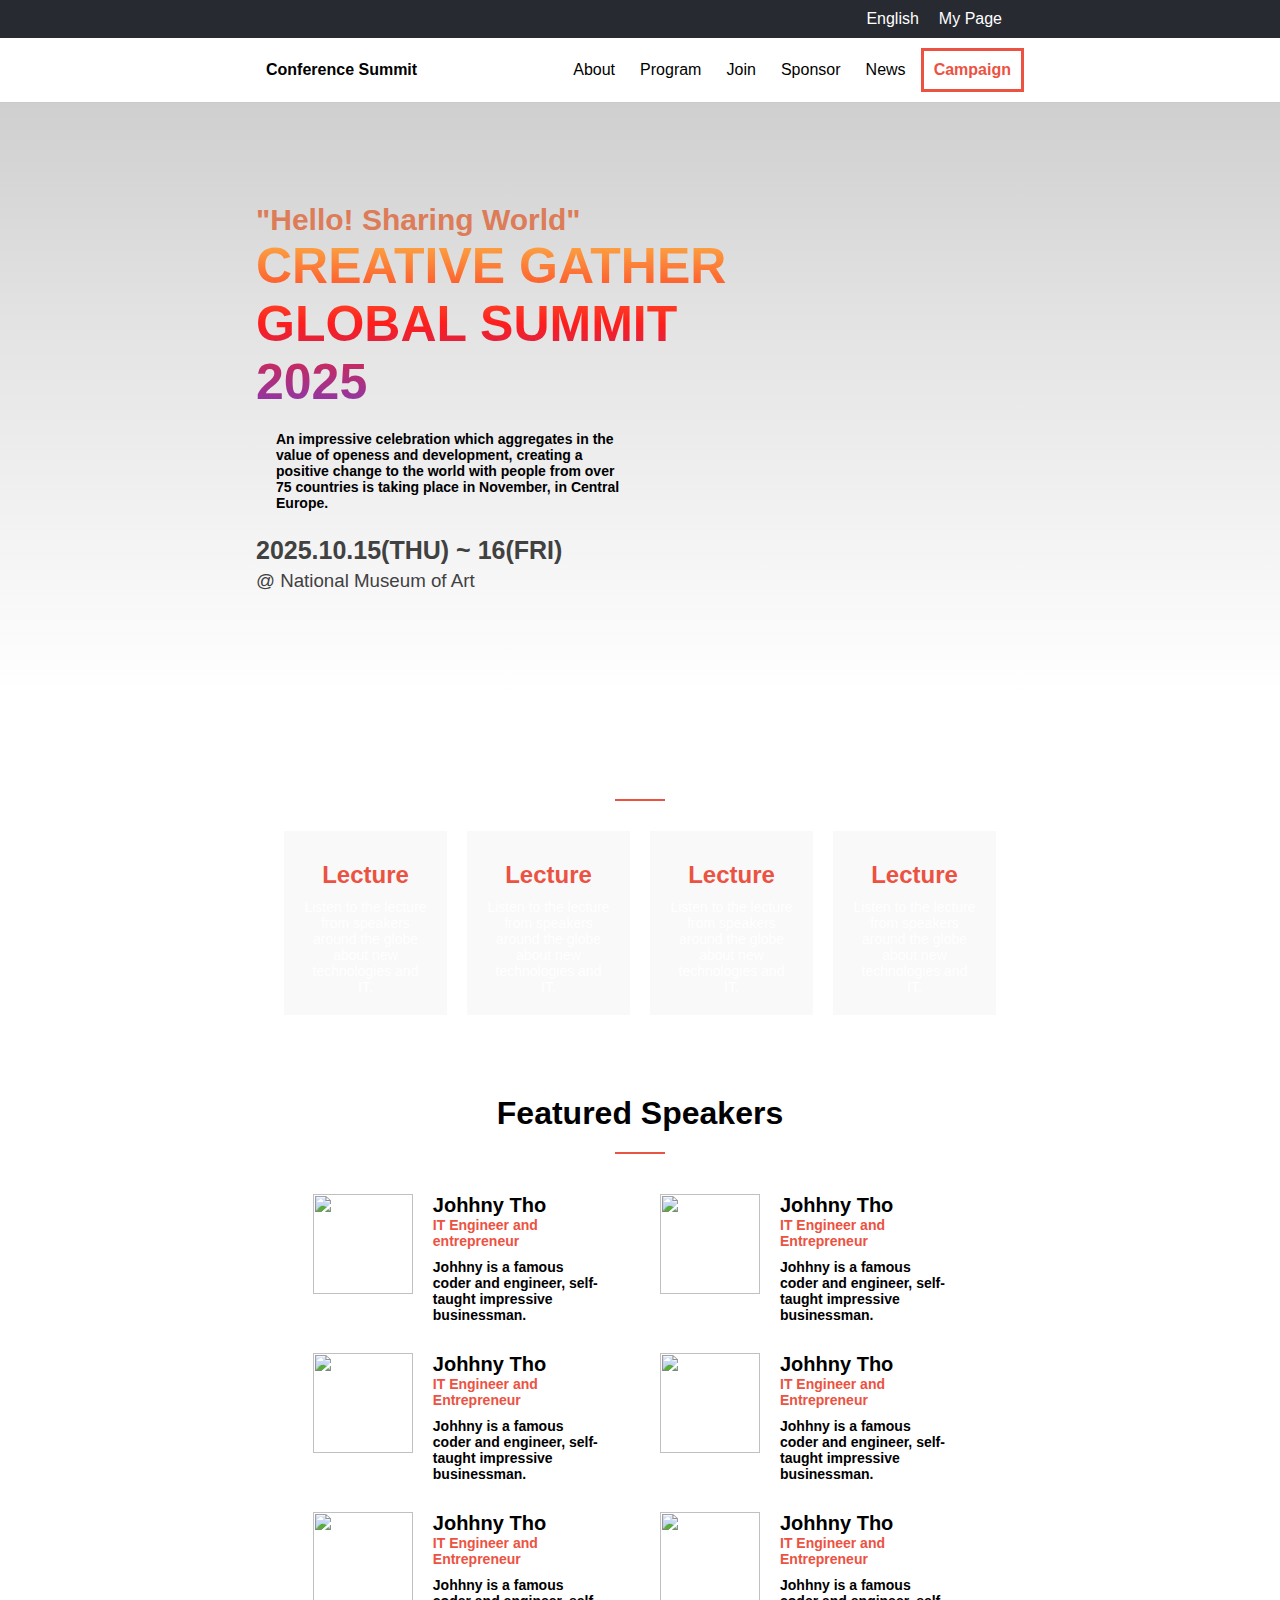
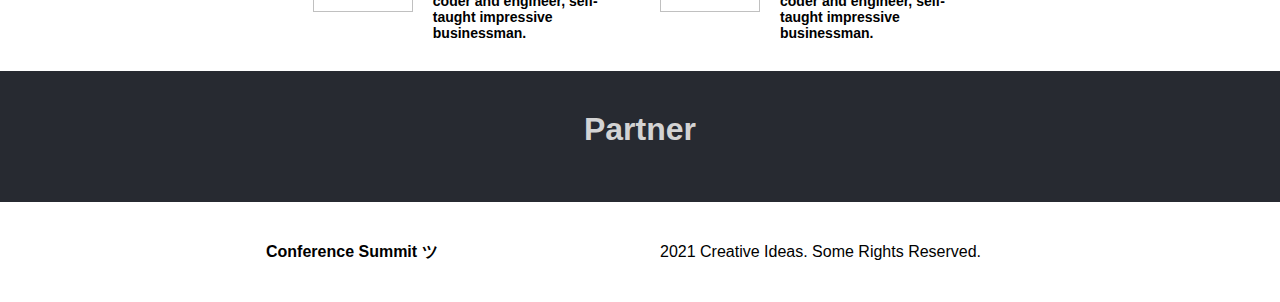
==== index.html @ 33bf317e "Update index.html" ====
<!DOCTYPE html>
<html lang="en">
  <head>
    <meta charset="UTF-8" />
    <meta http-equiv="X-UA-Compatible" content="IE=edge" />
    <meta name="viewport" content="width=device-width, initial-scale=1.0" />
    <link rel="stylesheet" href="style.css" />
    <link
      rel="stylesheet"
      href="https://pro.fontawesome.com/releases/v5.10.0/css/all.css"
      integrity="sha384-AYmEC3Yw5cVb3ZcuHtOA93w35dYTsvhLPVnYs9eStHfGJvOvKxVfELGroGkvsg+p"
      crossorigin="anonymous"
    />
    <title>Conference Website</title>
  </head>
  <body>
    <nav>
      <div class="socials">
        <div class="container">
          <div class="social-links">
            <a href="/"><i class="fab fa-facebook-f"></i></a>
            <a href="/"><i class="fab fa-twitter"></i></a>
            <a href="/">English</a>
            <a href="/">My Page</a>
          </div>
        </div>
      </div>
      <div class="nav-mobile">
        <div class="logo"><a href="/">Conference Summit</a></div>
        <i class="fas fa-bars"></i>
      </div>
      <div class="container flex nav-container">
        <div class="logo">
          <a href="/Global-Gathering">Conference Summit</a>
        </div>
        <ul class="flex">
          <li><a href="/Global-Gathering/about">About</a></li>
          <li><a href="/">Program</a></li>
          <li><a href="/">Join</a></li>
          <li><a href="/">Sponsor</a></li>
          <li><a href="/">News</a></li>
          <li class="campaign">
            <a href="/Global-Gathering/conference">Campaign</a>
          </li>
        </ul>
      </div>
    </nav>
    <div class="body-container gradient">
      <div class="container center-container">
        <i class="fas fa-square-full fa-4x position"></i>
        <i class="fas fa-square-full fa-4x position2"></i>
        <i class="fas fa-square-full fa-4x position3"></i>
        <h2 class="h2-heading">"Hello! Sharing World"</h2>
        <h1>CREATIVE GATHER GLOBAL SUMMIT 2025</h1>
        <h5>
          An impressive celebration which aggregates in the value of openess and
          development, creating a positive change to the world with people from
          over 75 countries is taking place in November, in Central Europe.
        </h5>
        <h2 class="date">2025.10.15(THU) ~ 16(FRI)</h2>
        <h3>@ National Museum of Art</h3>
      </div>
    </div>
    <div class="main-program">
      <div class="container">
        <div class="program-h1">Main Program</div>
        <div class="dash"></div>

        <div class="program-panels flex">
          <div class="panel">
            <i class="fas fa-book"></i>
            <h2>Lecture</h2>
            <h3>
              Listen to the lecture from speakers around the globe about new
              technologies and IT.
            </h3>
          </div>
          <div class="panel">
            <i class="fas fa-book"></i>
            <h2>Lecture</h2>
            <h3>
              Listen to the lecture from speakers around the globe about new
              technologies and IT.
            </h3>
          </div>
          <div class="panel">
            <i class="fas fa-book"></i>
            <h2>Lecture</h2>
            <h3>
              Listen to the lecture from speakers around the globe about new
              technologies and IT.
            </h3>
          </div>
          <div class="panel">
            <i class="fas fa-book"></i>
            <h2>Lecture</h2>
            <h3>
              Listen to the lecture from speakers around the globe about new
              technologies and IT.
            </h3>
          </div>
        </div>
      </div>
    </div>

    <div class="container">
      <div class="featured-speakers">
        <h1 class="speakers-h1 text-align-center">Featured Speakers</h1>
        <div class="dash"></div>

        <div class="people">
          <div class="speakers flex">
            <div class="speaker flex">
              <img
                src="https://lh3.googleusercontent.com/pw/ACtC-3dJ0kwRNsw319Sm8khGsPboT_UIv1dx9G6OceAJrY2H-VswF93pA2p7GRNk6twVtbwwOG6dhw293lMR54_py5CarjWvpP-_Qc7ZE2MVVaG71hGjh51QCtYZSE2o2joqEYOjB-qWGAT8e8zzsFo_MP_N=s478-no?authuser=0"
                alt=""
              />
              <div class="speaker-text">
                <h1>Johhny Tho</h1>
                <h2 class="text-orange">IT Engineer and entrepreneur</h2>

                <h2>
                  Johhny is a famous coder and engineer, self-taught impressive
                  businessman.
                </h2>
              </div>
            </div>

            <div class="speaker flex">
              <img
                src="https://lh3.googleusercontent.com/pw/ACtC-3dJ0kwRNsw319Sm8khGsPboT_UIv1dx9G6OceAJrY2H-VswF93pA2p7GRNk6twVtbwwOG6dhw293lMR54_py5CarjWvpP-_Qc7ZE2MVVaG71hGjh51QCtYZSE2o2joqEYOjB-qWGAT8e8zzsFo_MP_N=s478-no?authuser=0"
                alt=""
              />
              <div class="speaker-text">
                <h1>Johhny Tho</h1>
                <h2 class="text-orange">IT Engineer and Entrepreneur</h2>

                <h2>
                  Johhny is a famous coder and engineer, self-taught impressive
                  businessman.
                </h2>
              </div>
            </div>

            <div class="speaker flex">
              <img
                src="https://lh3.googleusercontent.com/pw/ACtC-3dJ0kwRNsw319Sm8khGsPboT_UIv1dx9G6OceAJrY2H-VswF93pA2p7GRNk6twVtbwwOG6dhw293lMR54_py5CarjWvpP-_Qc7ZE2MVVaG71hGjh51QCtYZSE2o2joqEYOjB-qWGAT8e8zzsFo_MP_N=s478-no?authuser=0"
                alt=""
              />
              <div class="speaker-text">
                <h1>Johhny Tho</h1>
                <h2 class="text-orange">IT Engineer and Entrepreneur</h2>

                <h2>
                  Johhny is a famous coder and engineer, self-taught impressive
                  businessman.
                </h2>
              </div>
            </div>

            <div class="speaker flex">
              <img
                src="https://lh3.googleusercontent.com/pw/ACtC-3dJ0kwRNsw319Sm8khGsPboT_UIv1dx9G6OceAJrY2H-VswF93pA2p7GRNk6twVtbwwOG6dhw293lMR54_py5CarjWvpP-_Qc7ZE2MVVaG71hGjh51QCtYZSE2o2joqEYOjB-qWGAT8e8zzsFo_MP_N=s478-no?authuser=0"
                alt=""
              />
              <div class="speaker-text">
                <h1>Johhny Tho</h1>
                <h2 class="text-orange">IT Engineer and Entrepreneur</h2>

                <h2>
                  Johhny is a famous coder and engineer, self-taught impressive
                  businessman.
                </h2>
              </div>
            </div>

            <div class="speaker flex">
              <img
                src="https://lh3.googleusercontent.com/pw/ACtC-3dJ0kwRNsw319Sm8khGsPboT_UIv1dx9G6OceAJrY2H-VswF93pA2p7GRNk6twVtbwwOG6dhw293lMR54_py5CarjWvpP-_Qc7ZE2MVVaG71hGjh51QCtYZSE2o2joqEYOjB-qWGAT8e8zzsFo_MP_N=s478-no?authuser=0"
                alt=""
              />
              <div class="speaker-text">
                <h1>Johhny Tho</h1>
                <h2 class="text-orange">IT Engineer and Entrepreneur</h2>

                <h2>
                  Johhny is a famous coder and engineer, self-taught impressive
                  businessman.
                </h2>
              </div>
            </div>
            <div class="speaker flex">
              <img
                src="https://lh3.googleusercontent.com/pw/ACtC-3dJ0kwRNsw319Sm8khGsPboT_UIv1dx9G6OceAJrY2H-VswF93pA2p7GRNk6twVtbwwOG6dhw293lMR54_py5CarjWvpP-_Qc7ZE2MVVaG71hGjh51QCtYZSE2o2joqEYOjB-qWGAT8e8zzsFo_MP_N=s478-no?authuser=0"
                alt=""
              />
              <div class="speaker-text">
                <h1>Johhny Tho</h1>
                <h2 class="text-orange">IT Engineer and Entrepreneur</h2>
                <h2>
                  Johhny is a famous coder and engineer, self-taught impressive
                  businessman.
                </h2>
              </div>
            </div>
          </div>
        </div>
      </div>
    </div>

    <div class="container-partner">
      <div class="partner">
        <h1>Partner</h1>
        <img
          src="https://lh3.googleusercontent.com/pw/ACtC-3ekEWN-cKKdrQvTxZ0x1VLsJ9N6bUQJoZU_nm6iuDykp2WJP9qQ6RCdUaFv0VbeyecyNe1nI1sZLjjFfAWGzpY6hvz1q-AOv0uhQkwHmsprv5rlq9a2nB9HD0blk6gM2gLk5f9WMjUUalOZ0stiymXT=w167-h50-no?authuser=0"
          alt=""
        />
      </div>
    </div>
    <footer>
      <div class="container flex footer">
        <div class="logo w-50">Conference Summit ツ</div>
        <div class="copy">2021 Creative Ideas. Some Rights Reserved.</div>
      </div>
    </footer>
  </body>
</html>
---- style.css ----
.container {
  width: 60%;
  margin: auto;
}

* {
  margin: 0;
  font-family: "Cocogoose", sans-serif;
}

body {
  box-sizing: border-box;
}

.text-align-center {
  text-align: center;
}

.text-orange {
  color: #ec5242;
  padding-bottom: 10px;
}

li a {
  text-decoration: none;
  color: inherit;
}

.socials {
  background-color: #272a31;
  color: white;
  padding: 5px 20px 5px 20px;
}

.socials a {
  color: inherit;
  text-decoration: none;
  padding: 5px 10px 5px 10px;
  display: flex;
  align-items: center;
}

.socials .fab {
  padding: 5px 10px 5px 10px;
  margin-top: 3px;
}

.fas {
  color: white;
}

.social-links {
  display: flex;
  justify-content: flex-end;
}

nav {
  background-color: white;
  border-bottom: 1px solid #c9c9c9;
}

.nav-mobile .fas {
  color: black;
  padding-right: 20px;
}

.flex {
  display: flex;
}

ul {
  margin: 0;
  width: 60%;
  justify-content: space-between;
}

li {
  list-style: none;
  padding: 10px 10px 10px 10px;
  justify-content: center;
  align-items: center;
  display: flex;
}

.active {
  color: #ec5242;
}

.gray {
  background: #d3d3d3;
}

.margin-auto {
  margin: auto;
}

.nav-container {
  justify-content: space-between;
  padding: 10px 20px 10px 20px;
}

.fa-square-full {
  z-index: -1;
}

.body-container.gradient {
  position: relative;
  z-index: 1;
  background: linear-gradient(
    180deg,
    rgb(207, 207, 207) 0%,
    rgb(226, 226, 226) 35%,
    rgb(255, 255, 255) 100%
  );
}

.body-container h1 {
  width: 70%;
  font-size: 50px;
  background: -webkit-linear-gradient(
    90deg,
    rgba(131, 58, 180, 1) 0%,
    rgba(253, 29, 29, 1) 50%,
    rgba(252, 176, 69, 1) 100%
  );
  -webkit-background-clip: text;
  -webkit-text-fill-color: transparent;
}

.body-container .h2-heading {
  color: rgb(221, 124, 88);
  font-size: 30px;
}

.body-container .date {
  font-size: 25px;
  color: rgb(65, 65, 65);
  padding: 5px 0 5px 0;
}

.body-container h3 {
  color: rgb(65, 65, 65);
  font-weight: lighter;
}

.body-container h5 {
  font-size: 14px;
  padding: 20px;
  width: 45%;
}

.center-container {
  padding: 100px;
}

.logo {
  padding: 10px;
  font-weight: bold;
  display: flex;
  align-items: center;
}

.logo a {
  color: black;
  text-decoration: none;
}

.campaign {
  border: 3px solid #ec5242;
  color: #ec5242 !important;
  background: white;
  font-weight: bold;
  cursor: pointer;
}

.position {
  position: absolute;
  top: 40%;
  left: 10%;
}

.position2 {
  position: absolute;
  top: 20%;
  left: 60%;
}

.position3 {
  position: absolute;
  top: 70%;
  left: 70%;
}

.nav-mobile {
  display: none;
}

.fa-bars {
  color: black;
  z-index: 1;
}

.container-partner {
  background-color: #272a31;
  text-align: center;
}

.partner {
  color: #d3d3d3;
}

.partner h1 {
  padding: 40px 0 10px 0;
}

.partner img {
  padding-bottom: 40px;
}

.w-50 {
  width: 50%;
}

.copy {
  justify-content: space-between;
}

.main-program {
  color: white;
  padding: 30px 30px 50px;
  text-align: center;
  background: url("https://lh3.googleusercontent.com/pw/ACtC-3c4M4nma8yRmPP5KbQL9Zj_FLQM9tST1dq0nJ8Ut6g68S-n_s3aWMvsUjRw_BOeVQ3S3dZqz2pG-qvdLnqwUXOOJcZNk8rWRoxRtgGPYLi0fKubB6nPYpPazlzHm_pj4pg9aMcyQCG_TKA3JO7xeCyU=w1665-h913-no?authuser=0");
}

.main-program .program-panels {
  flex-wrap: wrap;
}

.panel {
  background-color: #dddddd2a;
}

.panel h2 {
  color: #ec5242;
  padding: 10px;
}

.panel h3 {
  font-size: 14px;
  font-weight: lighter;
}

.panel .fas {
  font-size: 30px;
}

.main-program .panel {
  width: calc(25% - 60px);
  padding: 20px;
  margin: 10px;
}

.past-gatherings h2 {
  padding: 40px 20px 15px 20px;
}

.past-gatherings h3 {
  padding-bottom: 30px;
}

.event-img {
  background: linear-gradient(rgba(0, 0, 0, 0.3), rgba(0, 0, 0, 1)),
    url("https://lh3.googleusercontent.com/pw/ACtC-3ckFlNE6rX74rnQ4CwLk8QU3Du0h5AdrGEUbbm57WepaPRZ0-6WB0nqoF5yfD2trDQZpdO3_LlbCgG-6XmPbHne2jWAKDYN7Ao5or6wPY9kTtiqfWegHpW2YVBzhZ6TWfknKtV-syZe9PGAXQuBdLwt=w481-h234-no?authuser=0");
  width: 481px;
  height: 234px;
  color: white;
  display: flex;
  flex-direction: column;
  justify-content: center;
  align-items: center;
  margin: auto;
}

.event-img h2 {
  padding: 0;
}

.event-img h3 {
  color: white;
}

.main-program .program-h1 {
  font-size: 32px;
  padding: 20px;
}

.featured-speakers .speaker-text h1 {
  font-size: 20px;
}

.featured-speakers .speaker-text h2 {
  font-size: 14px;
}

.speakers {
  justify-content: center;
  flex-wrap: wrap;
  padding-bottom: 20px;
}

.speakers img {
  width: 100px;
  height: 100px;
}

.speakers-h1 {
  padding: 20px;
}

.speaker {
  width: 40%;
  padding: 20px 20px 10px 20px;
}

.speaker-text {
  padding: 0 20px 0 20px;
  display: flex;
  flex-direction: column;
  justify-content: center;
}

.dash {
  width: 50px;
  height: 2px;
  background: #ec5242;
  margin: auto;
  margin-bottom: 20px;
}

.container-about .center-container {
  padding: 50px;
}

.about-h1 {
  margin: auto;
  padding-bottom: 15px;
}

.about-box {
  border: 1px solid #ddd;
  padding: 30px;
  position: relative;
  background: white;
}

.container-about .email-heading {
  padding: 40px 20px 5px 20px;
}

.center {
  display: flex;
  justify-content: center;
  align-items: center;
  margin: auto;
}

.launch {
  padding-top: 40px;
}

.conf-heading {
  display: flex;
  justify-content: center;
  padding: 30px 20px 15px 20px;
}

.rotated-square {
  width: 7px;
  height: 7px;
  background: #ec5242;
  transform: rotate(45deg);
}

.rotated-square-4x {
  width: 40px;
  height: 40px;
  background: #ec5242;
  transform: rotate(45deg);
  display: flex;
  justify-content: center;
  align-items: center;
}

.rotated-square-4x .fas {
  transform: rotate(-45deg);
}

.tickets-info-box {
  border: 1px solid #ddd;
  border-radius: 20px;
  padding: 10px;
  display: flex;
  justify-content: center;
  align-items: center;
  max-width: 500px;
  margin: auto;
  margin-bottom: 30px;
}

.tickets-info-box * {
  margin: 10px;
}

.bold {
  font-weight: bold;
}

.table {
  border-top: 1px solid #ddd;
  border-left: 1px solid #ddd;
  border-bottom: 1px solid #ddd;
}

.table * {
  justify-content: center;
  display: flex;
  align-items: center;
  border-right: 1px solid #ddd;
}

.row-2 {
  border-top: 1px solid #ddd;
}

.row-3 {
  border-top: 1px solid #ddd;
}

.row-4 {
  border-top: 1px solid #ddd;
}

.row-3 *,
.row-4 * {
  height: 80px !important;
}

.table .col-10 {
  width: 10%;
  height: 50px;
}

.table .col-17-5 {
  width: 17.5%;
  height: 50px;
}

.table .col-20 {
  width: 20%;
  height: 50px;
}

.table .col-35 {
  width: 35%;
  height: 50px;
}

.conference .bread-crumb .fas {
  color: #272a31;
}

.conference .bread-crumb {
  display: flex;
  justify-content: flex-end;
  align-items: center;
  margin-right: 30px;
}

.conference .bread-crumb * {
  margin: 10px;
}

.save {
  color: white;
  background: #ec5242;
  border: none;
  padding: 10px 15px 10px 15px;
  margin-bottom: 30px;
}

.footer {
  height: 100px;
  display: flex;
  align-items: center;
}

.footer-content {
  justify-content: center;
  display: flex;
  flex-direction: column;
  align-items: center;
}

.logo span {
  font-weight: lighter;
  padding-left: 10px;
}

.about-box .position {
  position: absolute;
  top: -30%;
  left: -4%;
  border: 1px solid #dee2e6;
  background: white;
  z-index: -1;
}

.about-footer {
  background: #272a31;
  color: white;
  padding: 100px;
}

@media (max-width: 576px) {
  .container {
    width: 100%;
  }

  .center-container {
    padding: 0;
  }

  .nav-container {
    display: none;
  }

  .nav-mobile {
    display: flex;
    justify-content: space-between;
    align-items: center;
  }

  .body-container h1 {
    width: 100%;
    font-size: 30px;
    padding-left: 10px;
  }

  .body-container h5 {
    width: 90%;
    padding: 30px 0 30px 30px;
  }

  .body-container h2 {
    padding: 60px 0 0 10px;
  }

  .body-container h3 {
    padding: 10px 10px 60px 10px;
  }

  .body-container .date {
    padding: 10px 0 20px 10px;
  }

  .about-box {
    margin: 20px;
  }
}

@media (max-width: 768px) {
  .nav-container {
    width: 70%;
  }

  .container-about .center-container {
    padding: 20px 0 0 0;
  }

  .about-box .position {
    top: -20%;
    left: -8%;
  }

  @media (max-width: 1300px) {
    .main-program .panel {
      width: calc(50% - 60px);
    }

    .speaker {
      width: 100%;
    }
  }
}
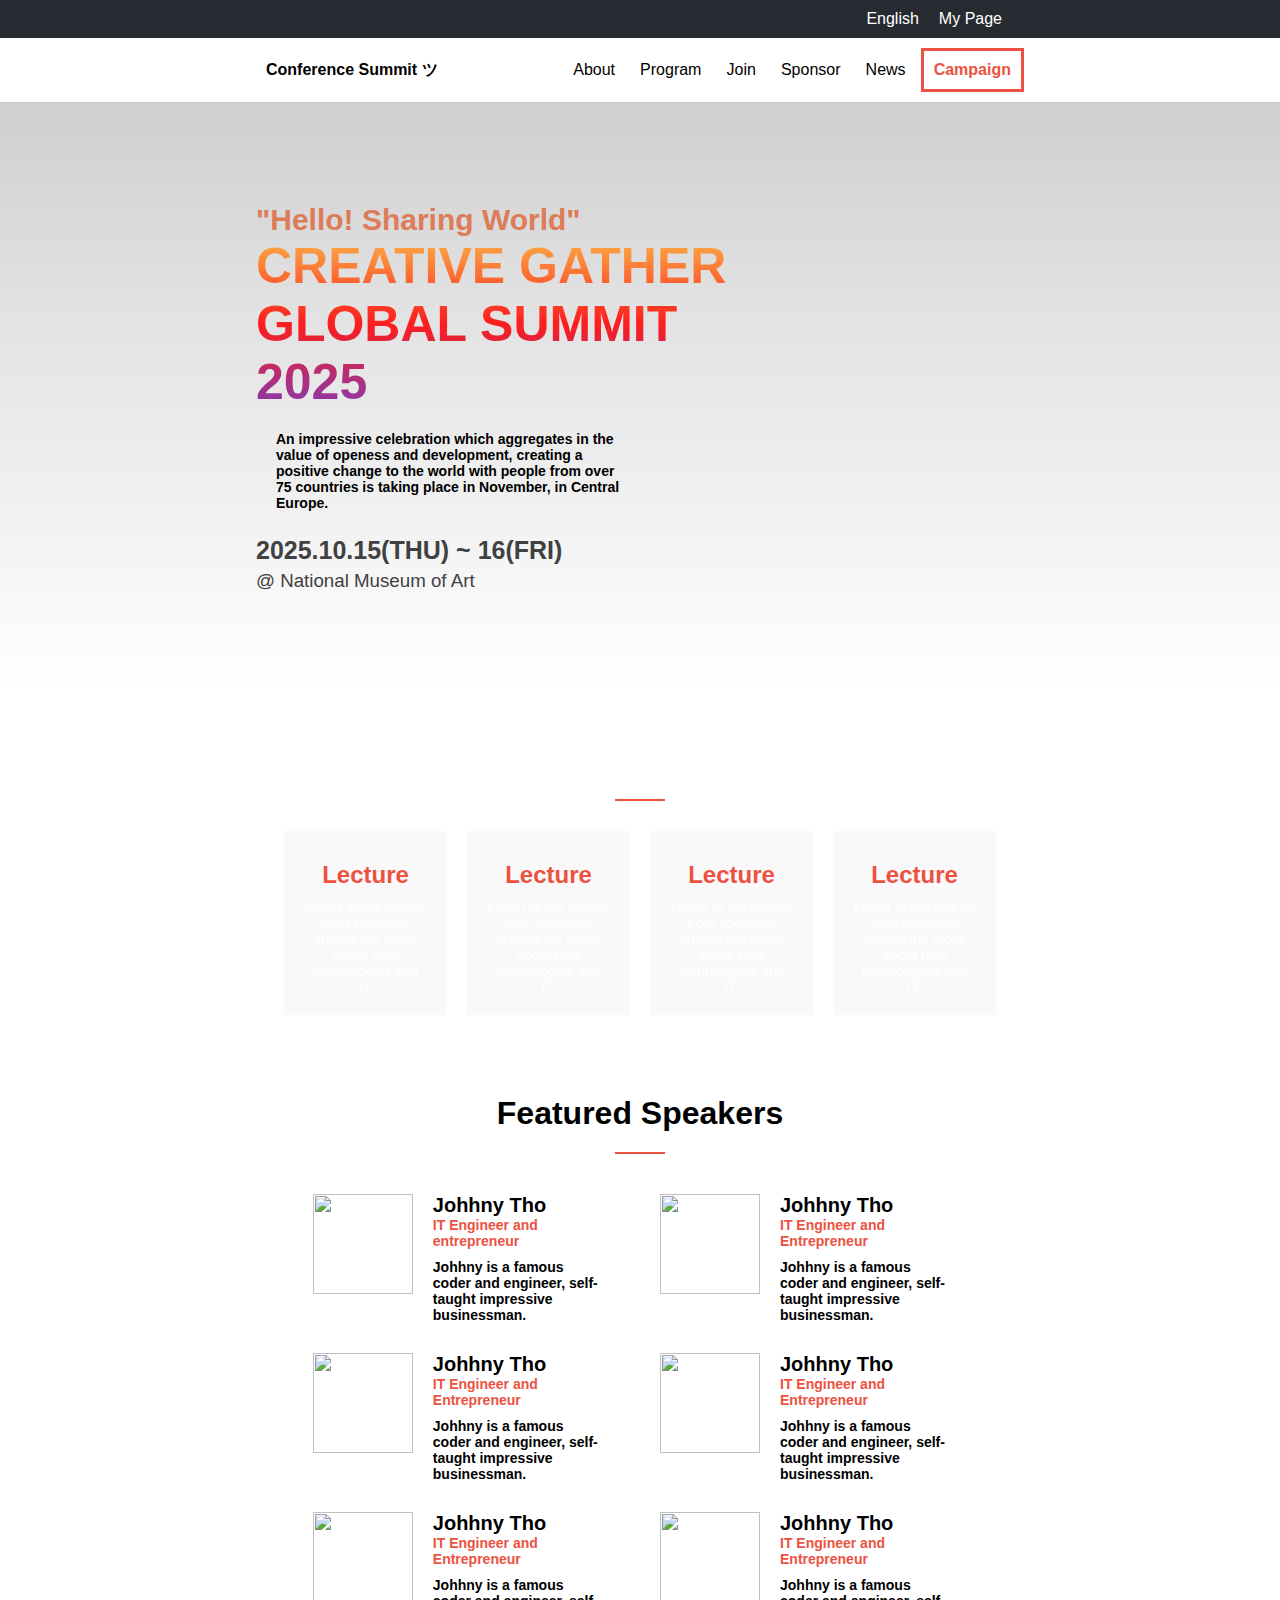
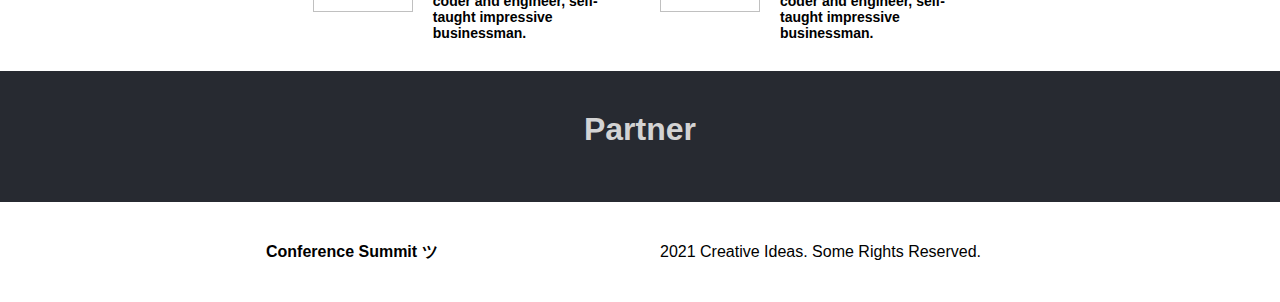
==== commit d81b4bfa: "Update index.html" ====
--- a/index.html
+++ b/index.html
@@ -5,40 +5,41 @@
     <meta http-equiv="X-UA-Compatible" content="IE=edge" />
     <meta name="viewport" content="width=device-width, initial-scale=1.0" />
     <link rel="stylesheet" href="style.css" />
+    <link rel="shortcut icon" type="image/x-icon" href="favicon.ico">
     <link
       rel="stylesheet"
       href="https://pro.fontawesome.com/releases/v5.10.0/css/all.css"
       integrity="sha384-AYmEC3Yw5cVb3ZcuHtOA93w35dYTsvhLPVnYs9eStHfGJvOvKxVfELGroGkvsg+p"
       crossorigin="anonymous"
     />
-    <title>Conference Website</title>
+    <title>Conference Website ツ</title>
   </head>
   <body>
     <nav>
       <div class="socials">
         <div class="container">
           <div class="social-links">
-            <a href="/"><i class="fab fa-facebook-f"></i></a>
-            <a href="/"><i class="fab fa-twitter"></i></a>
-            <a href="/">English</a>
-            <a href="/">My Page</a>
+            <a><i class="fab fa-facebook-f"></i></a>
+            <a><i class="fab fa-twitter"></i></a>
+            <a>English</a>
+            <a>My Page</a>
           </div>
         </div>
       </div>
       <div class="nav-mobile">
-        <div class="logo"><a href="/">Conference Summit</a></div>
+        <div class="logo"><a href="/">Conference Summit ツ</a></div>
         <i class="fas fa-bars"></i>
       </div>
       <div class="container flex nav-container">
         <div class="logo">
-          <a href="/Global-Gathering">Conference Summit</a>
+          <a href="/Global-Gathering">Conference Summit ツ</a>
         </div>
         <ul class="flex">
           <li><a href="/Global-Gathering/about">About</a></li>
-          <li><a href="/">Program</a></li>
-          <li><a href="/">Join</a></li>
-          <li><a href="/">Sponsor</a></li>
-          <li><a href="/">News</a></li>
+          <li><a>Program</a></li>
+          <li><a>Join</a></li>
+          <li><a>Sponsor</a></li>
+          <li><a>News</a></li>
           <li class="campaign">
             <a href="/Global-Gathering/conference">Campaign</a>
           </li>
@@ -212,7 +213,7 @@
       <div class="partner">
         <h1>Partner</h1>
         <img
-          src="https://lh3.googleusercontent.com/pw/ACtC-3ekEWN-cKKdrQvTxZ0x1VLsJ9N6bUQJoZU_nm6iuDykp2WJP9qQ6RCdUaFv0VbeyecyNe1nI1sZLjjFfAWGzpY6hvz1q-AOv0uhQkwHmsprv5rlq9a2nB9HD0blk6gM2gLk5f9WMjUUalOZ0stiymXT=w167-h50-no?authuser=0"
+          src="https://lh3.googleusercontent.com/pw/AM-JKLWCuXCvs25-Y7b5O1IeeHNgqzJAP4usU33ucH5nvTtZvwFbh4Qa-oBAhEXuquoHnYeshm391D3txUo6hZg4Bzs9l6yFo6IQvZDomxlF-da02DswQI9GTnhBmphNlREJ8D9Jgdn4XmBaHbY98YFgVEDd=w167-h90-no?authuser=0"
           alt=""
         />
       </div>
--- a/style.css
+++ b/style.css
@@ -12,6 +12,15 @@
   box-sizing: border-box;
 }
 
+li a {
+  text-decoration: none;
+  color: inherit;
+}
+
+a:hover {
+  cursor: pointer;
+}
+
 .text-align-center {
   text-align: center;
 }
@@ -19,11 +28,6 @@
 .text-orange {
   color: #ec5242;
   padding-bottom: 10px;
-}
-
-li a {
-  text-decoration: none;
-  color: inherit;
 }
 
 .socials {
@@ -106,23 +110,25 @@
 .body-container.gradient {
   position: relative;
   z-index: 1;
-  background: linear-gradient(
-    180deg,
-    rgb(207, 207, 207) 0%,
-    rgb(226, 226, 226) 35%,
-    rgb(255, 255, 255) 100%
-  );
+  background:
+    linear-gradient(
+      180deg,
+      rgb(207, 207, 207) 0%,
+      rgb(226, 226, 226) 35%,
+      rgb(255, 255, 255) 100%
+    );
 }
 
 .body-container h1 {
   width: 70%;
   font-size: 50px;
-  background: -webkit-linear-gradient(
-    90deg,
-    rgba(131, 58, 180, 1) 0%,
-    rgba(253, 29, 29, 1) 50%,
-    rgba(252, 176, 69, 1) 100%
-  );
+  background:
+    -webkit-linear-gradient(
+      90deg,
+      rgba(131, 58, 180, 1) 0%,
+      rgba(253, 29, 29, 1) 50%,
+      rgba(252, 176, 69, 1) 100%
+    );
   -webkit-background-clip: text;
   -webkit-text-fill-color: transparent;
 }
@@ -269,7 +275,8 @@
 }
 
 .event-img {
-  background: linear-gradient(rgba(0, 0, 0, 0.3), rgba(0, 0, 0, 1)),
+  background:
+    linear-gradient(rgba(0, 0, 0, 0.3), rgba(0, 0, 0, 1)),
     url("https://lh3.googleusercontent.com/pw/ACtC-3ckFlNE6rX74rnQ4CwLk8QU3Du0h5AdrGEUbbm57WepaPRZ0-6WB0nqoF5yfD2trDQZpdO3_LlbCgG-6XmPbHne2jWAKDYN7Ao5or6wPY9kTtiqfWegHpW2YVBzhZ6TWfknKtV-syZe9PGAXQuBdLwt=w481-h234-no?authuser=0");
   width: 481px;
   height: 234px;
@@ -419,6 +426,8 @@
   border-top: 1px solid #ddd;
   border-left: 1px solid #ddd;
   border-bottom: 1px solid #ddd;
+  width: 1000px;
+  margin: auto;
 }
 
 .table * {
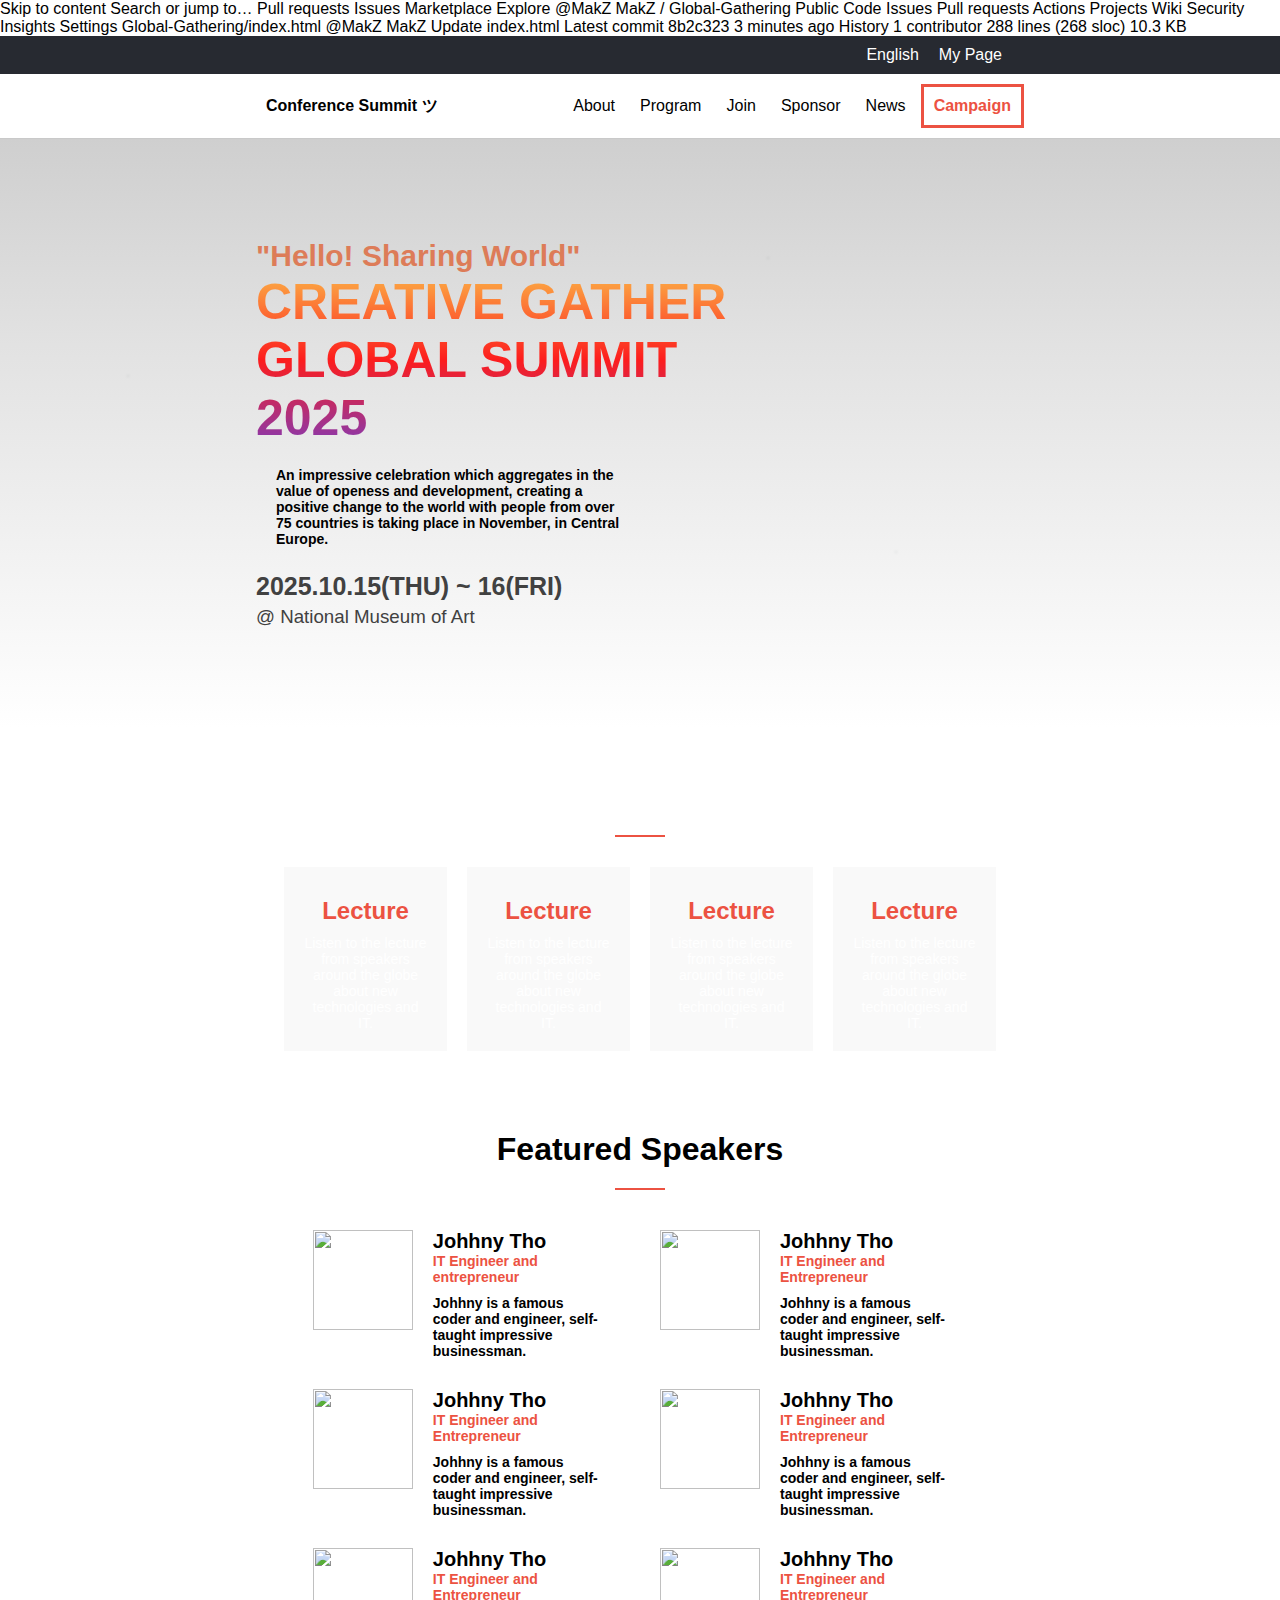
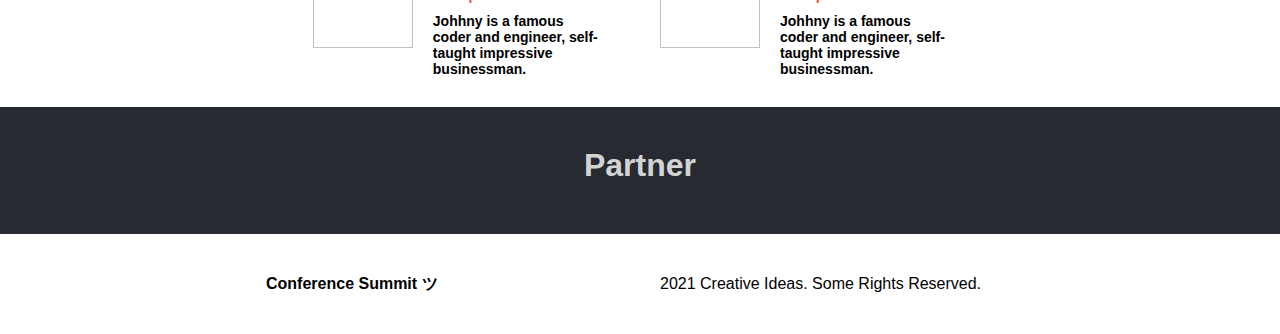
==== commit 9a262d91: "Update index.html" ====
--- a/index.html
+++ b/index.html
@@ -1,21 +1,91 @@
+Skip to content
+Search or jump to…
+Pull requests
+Issues
+Marketplace
+Explore
+ 
+@MakZ 
+MakZ
+/
+Global-Gathering
+Public
+Code
+Issues
+Pull requests
+Actions
+Projects
+Wiki
+Security
+Insights
+Settings
+Global-Gathering/index.html
+@MakZ
+MakZ Update index.html
+Latest commit 8b2c323 3 minutes ago
+ History
+ 1 contributor
+288 lines (268 sloc)  10.3 KB
+
 <!DOCTYPE html>
 <html lang="en">
   <head>
     <meta charset="UTF-8" />
     <meta http-equiv="X-UA-Compatible" content="IE=edge" />
     <meta name="viewport" content="width=device-width, initial-scale=1.0" />
-    <link rel="stylesheet" href="style.css" />
-    <link rel="shortcut icon" type="image/x-icon" href="favicon.ico">
+    <link rel="stylesheet" href="./style.css" />
+    <link rel="shortcut icon" type="image/x-icon" href="./favicon.ico" />
     <link
       rel="stylesheet"
       href="https://pro.fontawesome.com/releases/v5.10.0/css/all.css"
       integrity="sha384-AYmEC3Yw5cVb3ZcuHtOA93w35dYTsvhLPVnYs9eStHfGJvOvKxVfELGroGkvsg+p"
       crossorigin="anonymous"
     />
-    <title>Conference Website ツ</title>
+    <title>Conference Website</title>
   </head>
+
   <body>
     <nav>
+      <section id="navigation" class="mobile-nav">
+        <div class="navbar-wrapper">
+          <div class="navbar-logo-wrapper"></div>
+          <!-- NAVBAR LINKS -->
+
+          <div class="btn-burger2" id="btn-menu2">
+            <i class="fas fa-bars"></i>
+          </div>
+
+          <div class="nav-links">
+            <ul>
+              <li class="link-item">
+                <a href="/Global-Gathering" onclick="showSection()">
+                  <svg
+                    viewBox="0 0 512 512"
+                    width="24"
+                    height="24"
+                    xmlns="http://www.w3.org/2000/svg"
+                  >
+                    <path
+                      d="M448 463.746h-149.333v-149.333h-85.334v149.333h-149.333v-315.428l192-111.746 192 110.984v316.19z"
+                      fill="currentColor"
+                    ></path></svg
+                  >Home
+                </a>
+              </li>
+            </ul>
+            <div class="container">
+              <ul class="text-center">
+                <li class="link-item">
+                  <a href="/Global-Gathering/about">About</a>
+                </li>
+                <li class="link-item">
+                  <a href="/Global-Gathering/conference">Conference</a>
+                </li>
+              </ul>
+            </div>
+          </div>
+        </div>
+      </section>
       <div class="socials">
         <div class="container">
           <div class="social-links">
@@ -28,7 +98,9 @@
       </div>
       <div class="nav-mobile">
         <div class="logo"><a href="/">Conference Summit ツ</a></div>
-        <i class="fas fa-bars"></i>
+        <div class="btn-burger" id="btn-menu">
+          <i class="fas fa-bars"></i>
+        </div>
       </div>
       <div class="container flex nav-container">
         <div class="logo">
@@ -48,9 +120,9 @@
     </nav>
     <div class="body-container gradient">
       <div class="container center-container">
-        <i class="fas fa-square-full fa-4x position"></i>
-        <i class="fas fa-square-full fa-4x position2"></i>
-        <i class="fas fa-square-full fa-4x position3"></i>
+        <i class="fas fa-square-full fa-4x position" id="mover"></i>
+        <i class="fas fa-square-full fa-4x position2" id="mover2"></i>
+        <i class="fas fa-square-full fa-4x position3" id="mover3"></i>
         <h2 class="h2-heading">"Hello! Sharing World"</h2>
         <h1>CREATIVE GATHER GLOBAL SUMMIT 2025</h1>
         <h5>
@@ -224,5 +296,22 @@
         <div class="copy">2021 Creative Ideas. Some Rights Reserved.</div>
       </div>
     </footer>
+
+    <script>
+      const btn = document.getElementById("btn-menu");
+      const nav = document.getElementById("navigation");
+
+      btn.addEventListener("click", () => {
+        nav.classList.toggle("active");
+        btn.classList.toggle("active");
+      });
+
+      const btn2 = document.getElementById("btn-menu2");
+
+      btn2.addEventListener("click", () => {
+        nav.classList.toggle("active");
+        btn.classList.toggle("active");
+      });
+    </script>
   </body>
 </html>
--- a/style.css
+++ b/style.css
@@ -12,9 +12,35 @@
   box-sizing: border-box;
 }
 
+#navigation {
+    width: 100%;
+    height: 100%;
+    justify-content: center;
+    align-items: center;
+    display: flex;
+    position: fixed;
+    text-align: center;
+    background: white;
+    z-index: 3;
+    display:none;
+}
+
+.btn-burger2, .btn-burger {
+    position: absolute;
+    right: 20px;
+    top: 64px;
+}
+
+.mobile-nav.active {
+	display:block!important;
+}
+
 li a {
-  text-decoration: none;
-  color: inherit;
+    text-decoration: none;
+    color: inherit;
+    display: flex;
+    justify-content: center;
+    align-items: center;
 }
 
 a:hover {
@@ -63,10 +89,6 @@
   border-bottom: 1px solid #c9c9c9;
 }
 
-.nav-mobile .fas {
-  color: black;
-  padding-right: 20px;
-}
 
 .flex {
   display: flex;
@@ -179,16 +201,20 @@
   cursor: pointer;
 }
 
+.fa-square-full {
+box-shadow: 0 1px 2px 0 rgb(60 64 67 / 10%), 0 1px 3px 1px rgb(60 64 67 / 10%);
+}
+
 .position {
+  position: absolute;
+  top: 20%;
+  left: 60%;
+}
+
+.position2 {
   position: absolute;
   top: 40%;
   left: 10%;
-}
-
-.position2 {
-  position: absolute;
-  top: 20%;
-  left: 60%;
 }
 
 .position3 {
@@ -358,6 +384,7 @@
   padding: 30px;
   position: relative;
   background: white;
+  box-shadow: 0 1px 2px 0 rgb(60 64 67 / 10%), 0 1px 3px 1px rgb(60 64 67 / 10%);
 }
 
 .container-about .email-heading {
@@ -550,7 +577,6 @@
   }
 
   .body-container h1 {
-    width: 100%;
     font-size: 30px;
     padding-left: 10px;
   }
@@ -601,3 +627,25 @@
     }
   }
 }
+
+@media screen and (max-width: 991px) {
+.menu-btn {
+    z-index: 3;
+    position: absolute;
+    right: 20px;
+    display: flex;
+    justify-content: center;
+    align-items: center;
+    width: 80px;
+    height: 80px;
+    cursor: pointer;
+    transition: all 0.5s ease-in-out;
+  }
+}
+
+.navbar-wrapper {
+	display: flex;
+    justify-content: center;
+    align-items: center;
+    height: 100%;
+}
